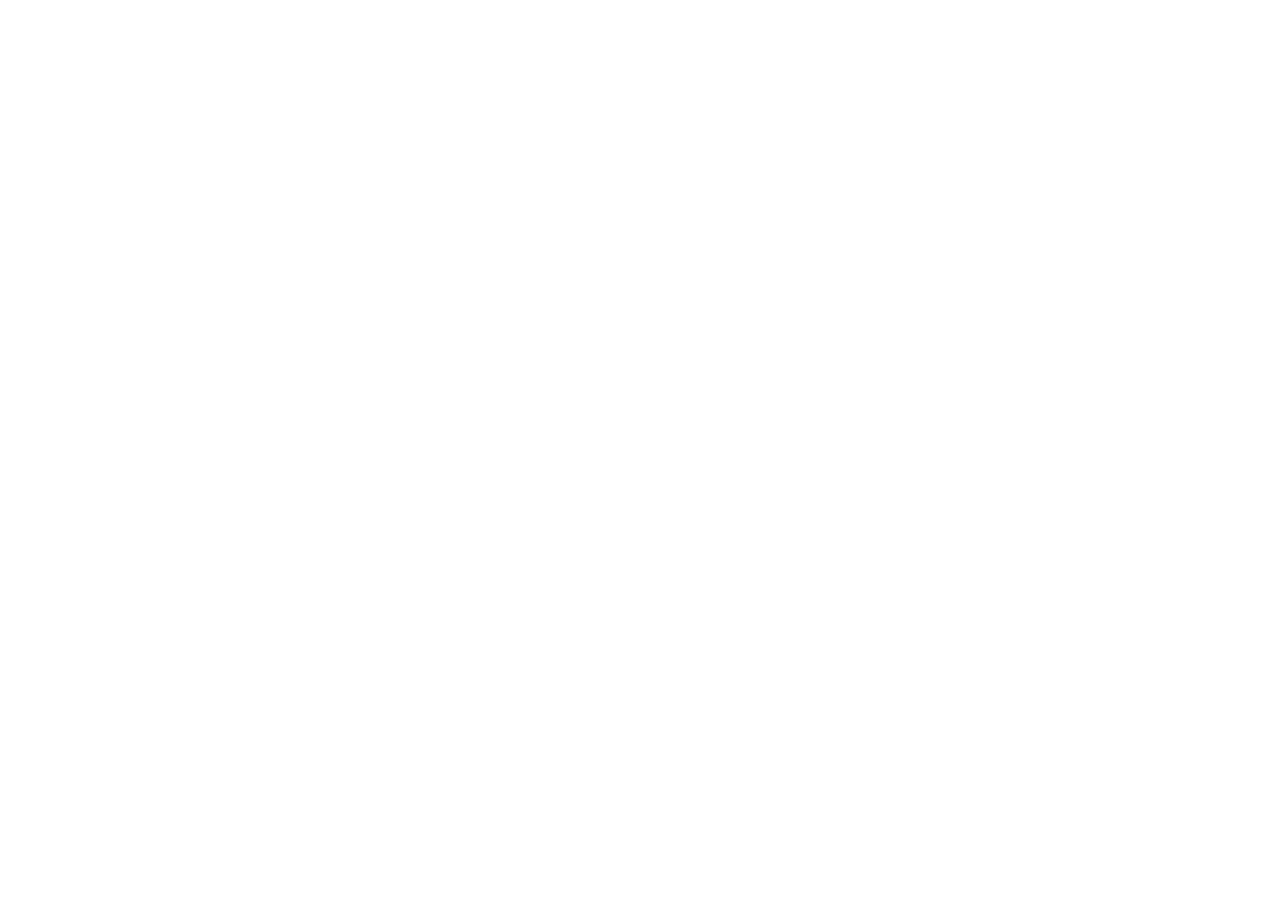
==== index.html @ 80c2d686 "First steps" ====
<!DOCTYPE html>
<html lang="en">
<head>
  <meta charset="UTF-8">
  <meta name="viewport" content="width=device-width, initial-scale=1.0">
  <title>Coffe Blog</title>
  <link rel="stylesheet" href="css/normalize.css">
  <link href="https://fonts.googleapis.com/css2?family=Open+Sans:ital@1&family=PT+Sans:ital,wght@0,700;1,400&display=swap" rel="stylesheet">
  <link rel="stylesheet" href="css/styles.css">
</head>
<body>
  
</body>
</html>
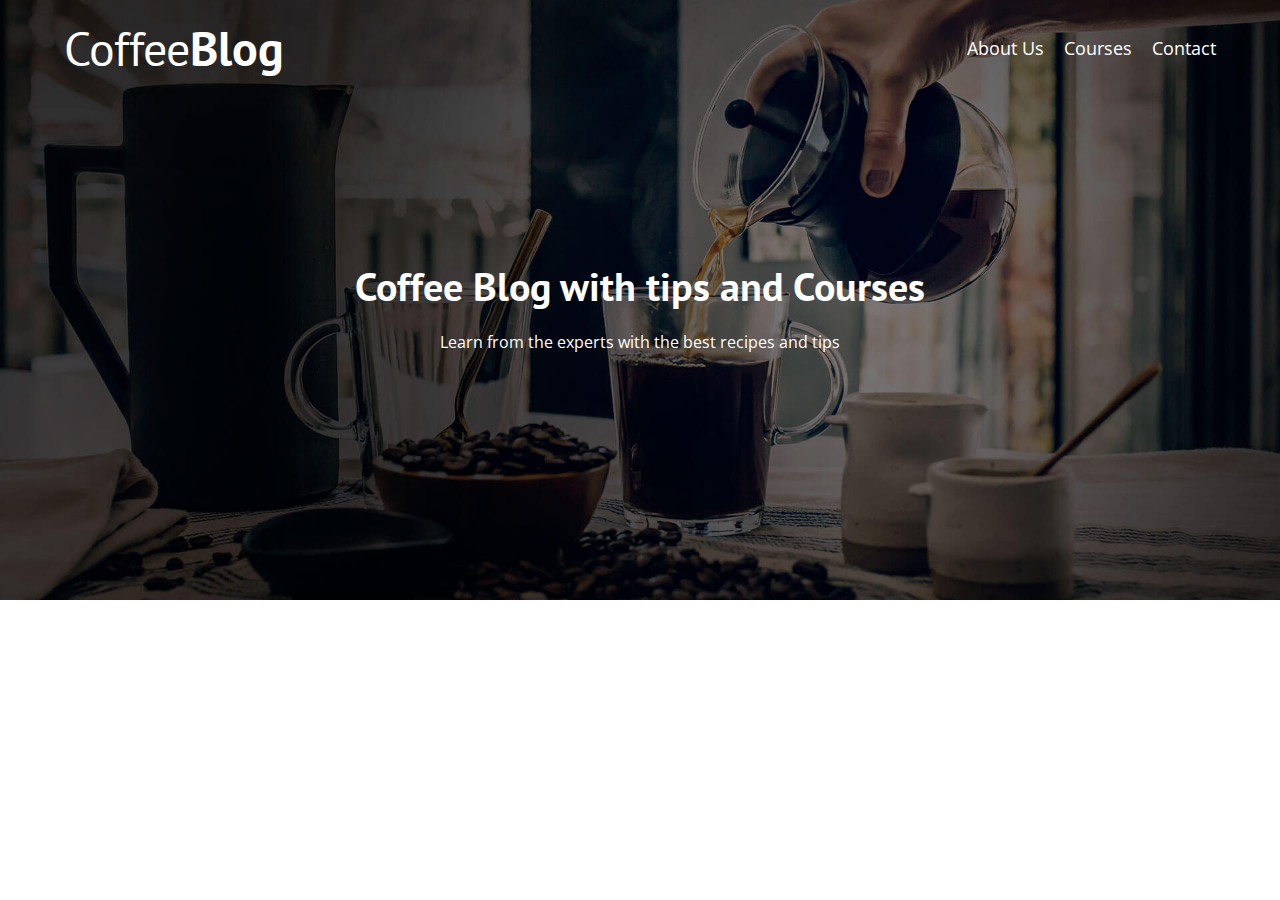
==== commit 760c04f3: "Nav" ====
--- a/index.html
+++ b/index.html
@@ -3,12 +3,43 @@
 <head>
   <meta charset="UTF-8">
   <meta name="viewport" content="width=device-width, initial-scale=1.0">
-  <title>Coffe Blog</title>
+  <title>Coffee Blog</title>
   <link rel="stylesheet" href="css/normalize.css">
   <link href="https://fonts.googleapis.com/css2?family=Open+Sans:ital@1&family=PT+Sans:ital,wght@0,700;1,400&display=swap" rel="stylesheet">
   <link rel="stylesheet" href="css/styles.css">
 </head>
 <body>
   
+<header class="header">
+
+  <div class="container">
+    <div class="bar">
+      <a class="logo" href="index.html">
+      <h1 class="logo__name no-margin center-text">Coffee<span class="logo__bold">Blog</span></h1>
+</a>
+
+<nav class="navegation">
+  <a href="about.html" class="navegation__link">About Us</a>
+  <a href="courses.html" class="navegation__link">Courses</a>
+  <a href="contact.html" class="navegation__link">Contact</a>
+ </nav>
+ </div>
+</div>
+
+<div class="header__text">
+<h2 class="no-margin">Coffee Blog with tips and Courses</h2>
+<p class="no-margin">Learn from the experts with the best recipes and tips</p>
+</div>
+
+</header>
+
+
+
+
+  
+
+  </div>
+</div>
+
 </body>
 </html>--- a/css/styles.css
+++ b/css/styles.css
@@ -0,0 +1,107 @@
+:root {
+  --fontHeading : "PT Sans", sans-serif;
+  --fontParrafos :"Open Sans", sans-serif;
+
+  --first: #784d3c;
+  --white : #ffffff;
+  --black : #000;
+
+}
+html {
+  box-sizing: border-box;
+  font-size: 62.5%;     /* 1 rem = 10 px */
+}
+*, *::before, *::after {
+  box-sizing: inherit;
+}
+body {
+  font-family: var(--fontParrafos);
+  font-size: 1.6rem;
+  line-height: 2;
+}
+
+/* Globales */
+.container {
+  max-width: 120rem;
+  width: 90%;
+  margin: 0 auto;
+}
+a {
+  text-decoration: none;
+}
+h1,h2,h3,h4 {
+  font-family: var(--fontHeading);
+}
+h1 {
+  font-size: 4.8rem;
+}
+h2 {
+  font-size: 4rem;
+}
+h3 {
+  font-size: 3.2rem;
+}
+h4 {
+  font-size: 2.8rem;
+}
+img {
+  max-width: 100%;
+}
+/* Utilidades */
+.no-margin {
+  margin: 0;
+}
+.no-padding {
+  padding: 0;
+}
+.center-text {
+  text-align: center;
+}
+/* Header */
+.header {
+  background-image: url(../img/banner.jpg);
+  height: 60rem;
+  background-size: cover;
+  background-repeat: no-repeat;
+  background-position: center center;
+}
+.header__text {
+text-align: center;
+color: var(--white);
+margin-top: 5rem;
+}
+@media (min-width: 768px) {
+    .header__text {
+      margin-top: 15rem;
+    }
+ }
+@media (min-width: 768px) {
+  .bar {
+  display: flex;
+  justify-content: space-between;
+  align-items: center;
+  }
+}
+.logo {
+color: var(--white);
+}
+.logo__name {
+font-weight: normal;
+}
+.logo__bold {
+font-weight: 700;
+}
+@media (min-width: 768px) {
+  .navegation {
+    display: flex;
+    gap: 2rem;
+  }
+}
+.navegation__link {
+  display: block;
+  text-align: center;
+  font-size: 1.8rem;
+  color: var(--white);
+}
+
+
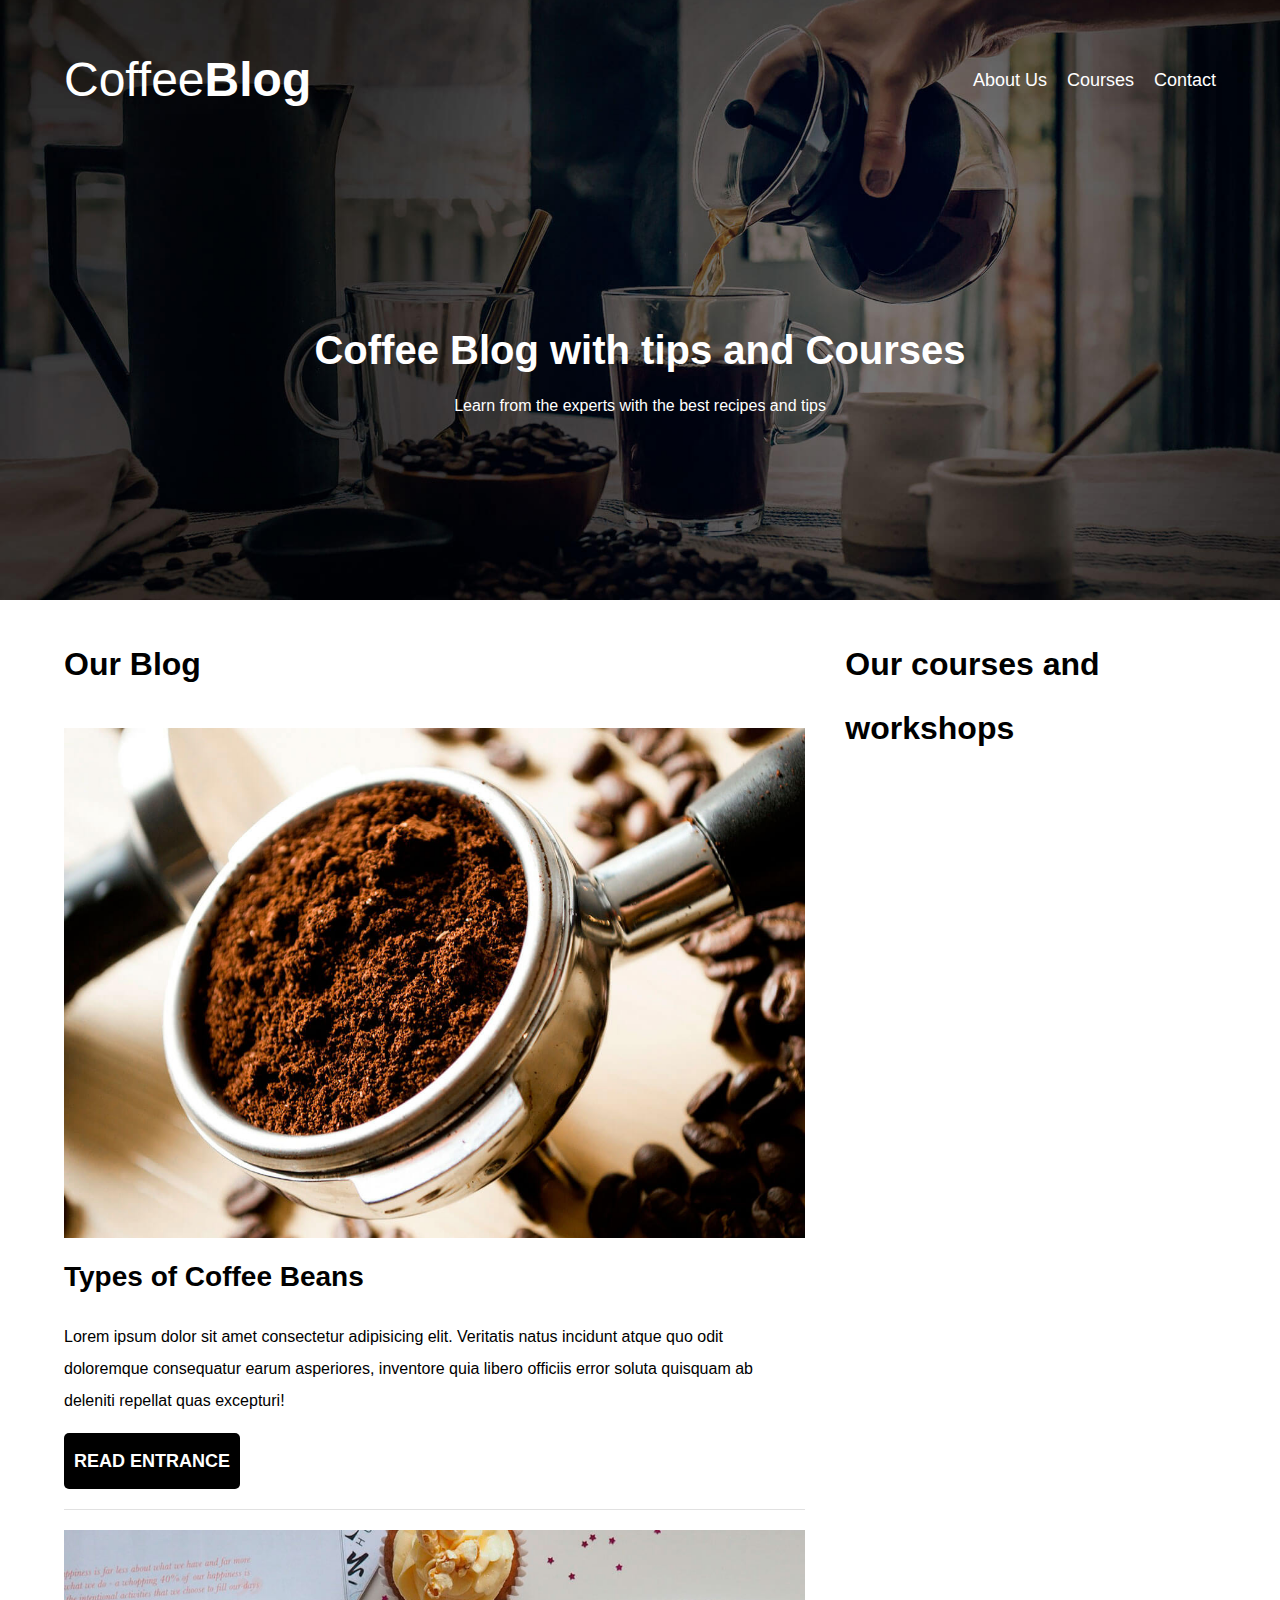
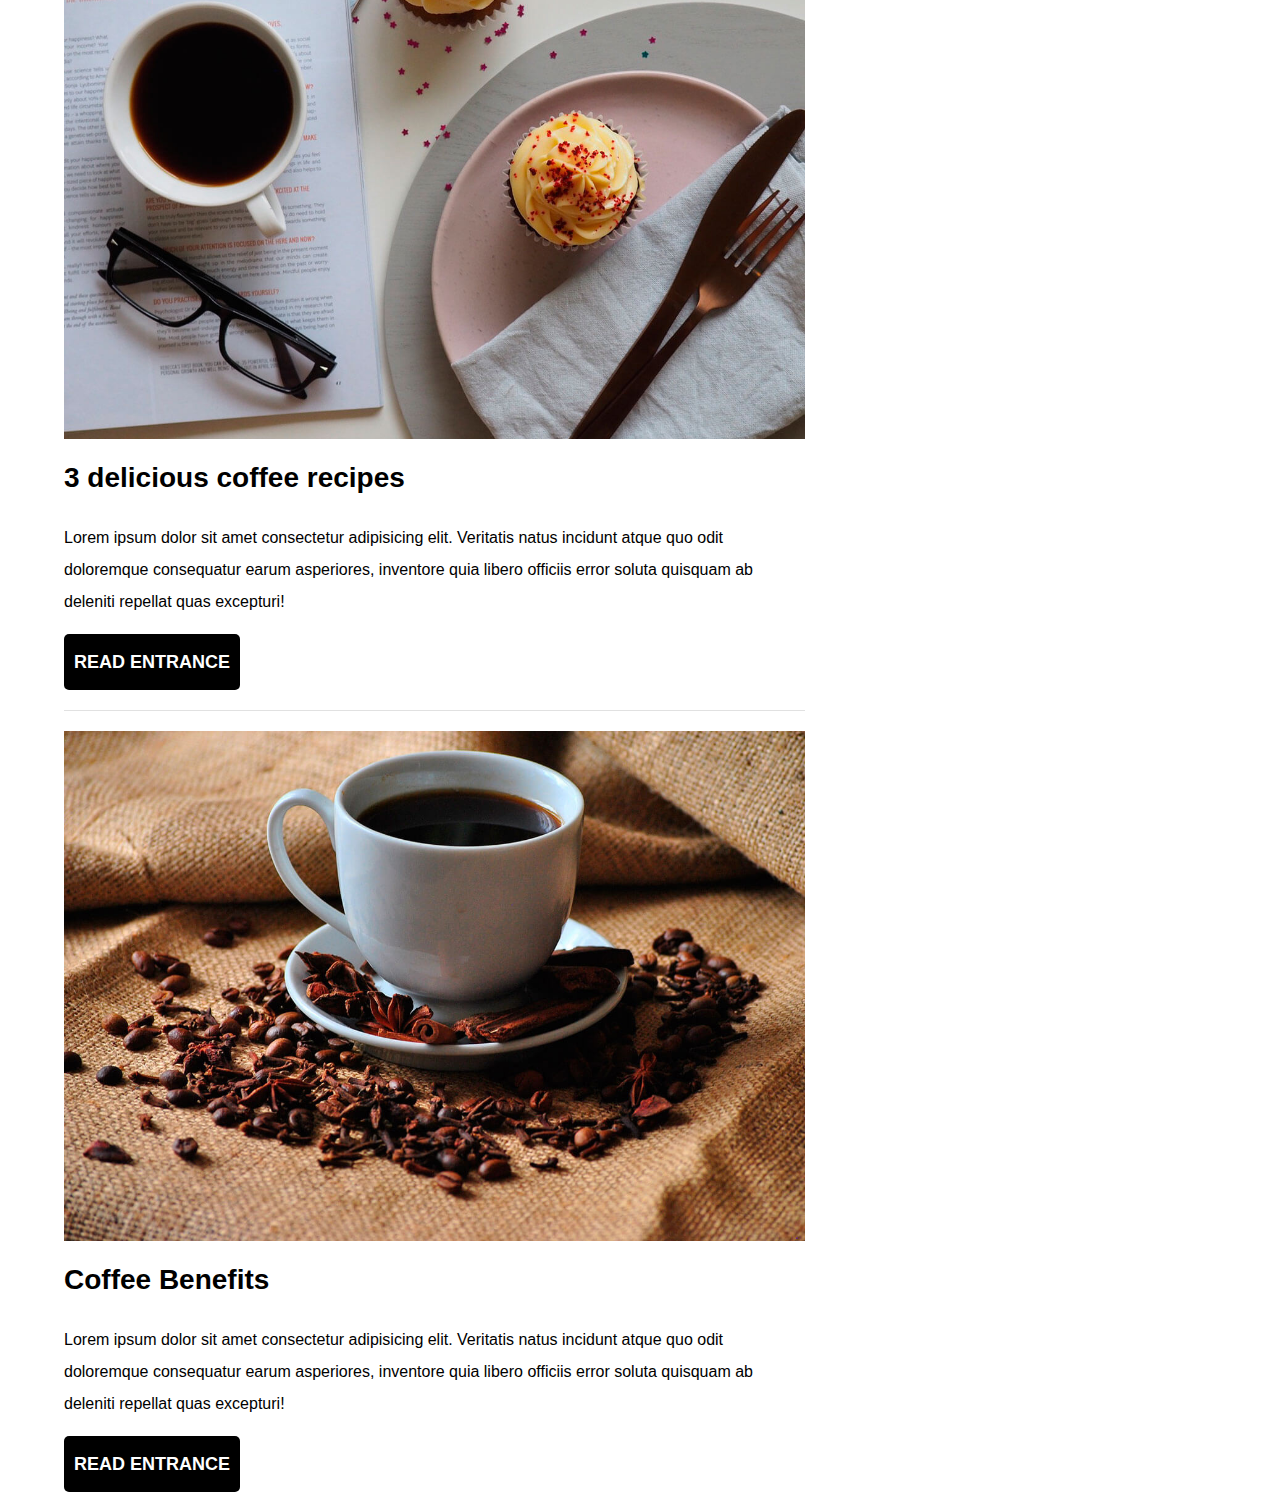
==== commit b784494d: "font fix and articles" ====
--- a/index.html
+++ b/index.html
@@ -15,7 +15,7 @@
   <div class="container">
     <div class="bar">
       <a class="logo" href="index.html">
-      <h1 class="logo__name no-margin center-text">Coffee<span class="logo__bold">Blog</span></h1>
+      <h1 class="logo__name">Coffee<span class="logo__bold">Blog</span></h1>
 </a>
 
 <nav class="navegation">
@@ -33,7 +33,46 @@
 
 </header>
 
+<div class="container main-content">
+  <main class="blog">
+<h3>Our Blog</h3>
+<article class="entrance">
+<div class="entrance__image">
+  <img src="img/blog1.jpg" alt="blog image">
+</div>
+<div class="entrance__content">
+  <h4 class="no-margin">Types of Coffee Beans</h4>
+  <p>Lorem ipsum dolor sit amet consectetur adipisicing elit. Veritatis natus incidunt atque quo odit doloremque consequatur earum asperiores, inventore quia libero officiis error soluta quisquam ab deleniti repellat quas excepturi!</p>
+  <a href="entrada.html" class="button button--primary">Read Entrance</a>
+</div>
+</article>
 
+<article class="entrance">
+  <div class="entrance__image">
+    <img src="img/blog2.jpg" alt="blog image">
+  </div>
+  <div class="entrance__content">
+    <h4 class="no-margin">3 delicious coffee recipes</h4>
+    <p>Lorem ipsum dolor sit amet consectetur adipisicing elit. Veritatis natus incidunt atque quo odit doloremque consequatur earum asperiores, inventore quia libero officiis error soluta quisquam ab deleniti repellat quas excepturi!</p>
+    <a href="entrada.html" class="button button--primary">Read Entrance</a>
+  </div>
+  </article>
+
+  <article class="entrance">
+    <div class="entrance__image">
+      <img src="img/blog3.jpg" alt="blog image">
+    </div>
+    <div class="entrance__content">
+      <h4 class="no-margin">Coffee Benefits</h4>
+      <p>Lorem ipsum dolor sit amet consectetur adipisicing elit. Veritatis natus incidunt atque quo odit doloremque consequatur earum asperiores, inventore quia libero officiis error soluta quisquam ab deleniti repellat quas excepturi!</p>
+      <a href="entrada.html" class="button button--primary">Read Entrance</a>
+    </div>
+    </article>
+  </main>
+  <aside class="sidebar">
+    <h3>Our courses and workshops</h3>
+  </aside>
+</div>
 
 
   
--- a/css/styles.css
+++ b/css/styles.css
@@ -1,8 +1,9 @@
 :root {
-  --fontHeading : "PT Sans", sans-serif;
-  --fontParrafos :"Open Sans", sans-serif;
+  --fontHeading : "PT+Sans", sans-serif;
+  --fontParrafos :"Open+Sans", sans-serif;
 
-  --first: #784d3c;
+  --primary: #784d3c;
+  --gray: #e1e1e1;
   --white : #ffffff;
   --black : #000;
 
@@ -86,7 +87,7 @@
 color: var(--white);
 }
 .logo__name {
-font-weight: normal;
+font-weight: 400;
 }
 .logo__bold {
 font-weight: 700;
@@ -103,5 +104,38 @@
   font-size: 1.8rem;
   color: var(--white);
 }
-
-
+@media (min-width: 768px) {
+    .main-content {
+      display: grid;
+      grid-template-columns: 2fr 1fr;
+      column-gap: 4rem;
+    }
+ }
+ .entrance {
+  border-bottom: 1px solid var(--gray);
+  margin-bottom: 2rem;
+ }
+.entrance:last-of-type {
+  border: none;
+  margin-bottom: 0;
+}
+.button {
+  display: block;
+  font-family: var(--fontHeading);
+  color: var(--white);
+  text-align: center;
+  padding: 1rem;
+  border-radius: 0.5rem 0.5rem;
+  font-size: 1.8rem;
+  text-transform: uppercase;
+  font-weight: 700;
+  margin-bottom: 2rem;
+}
+.button--primary {
+  background-color: var(--black);
+}
+@media (min-width: 768px) {
+    .button {
+      display: inline-block;
+    }
+ }
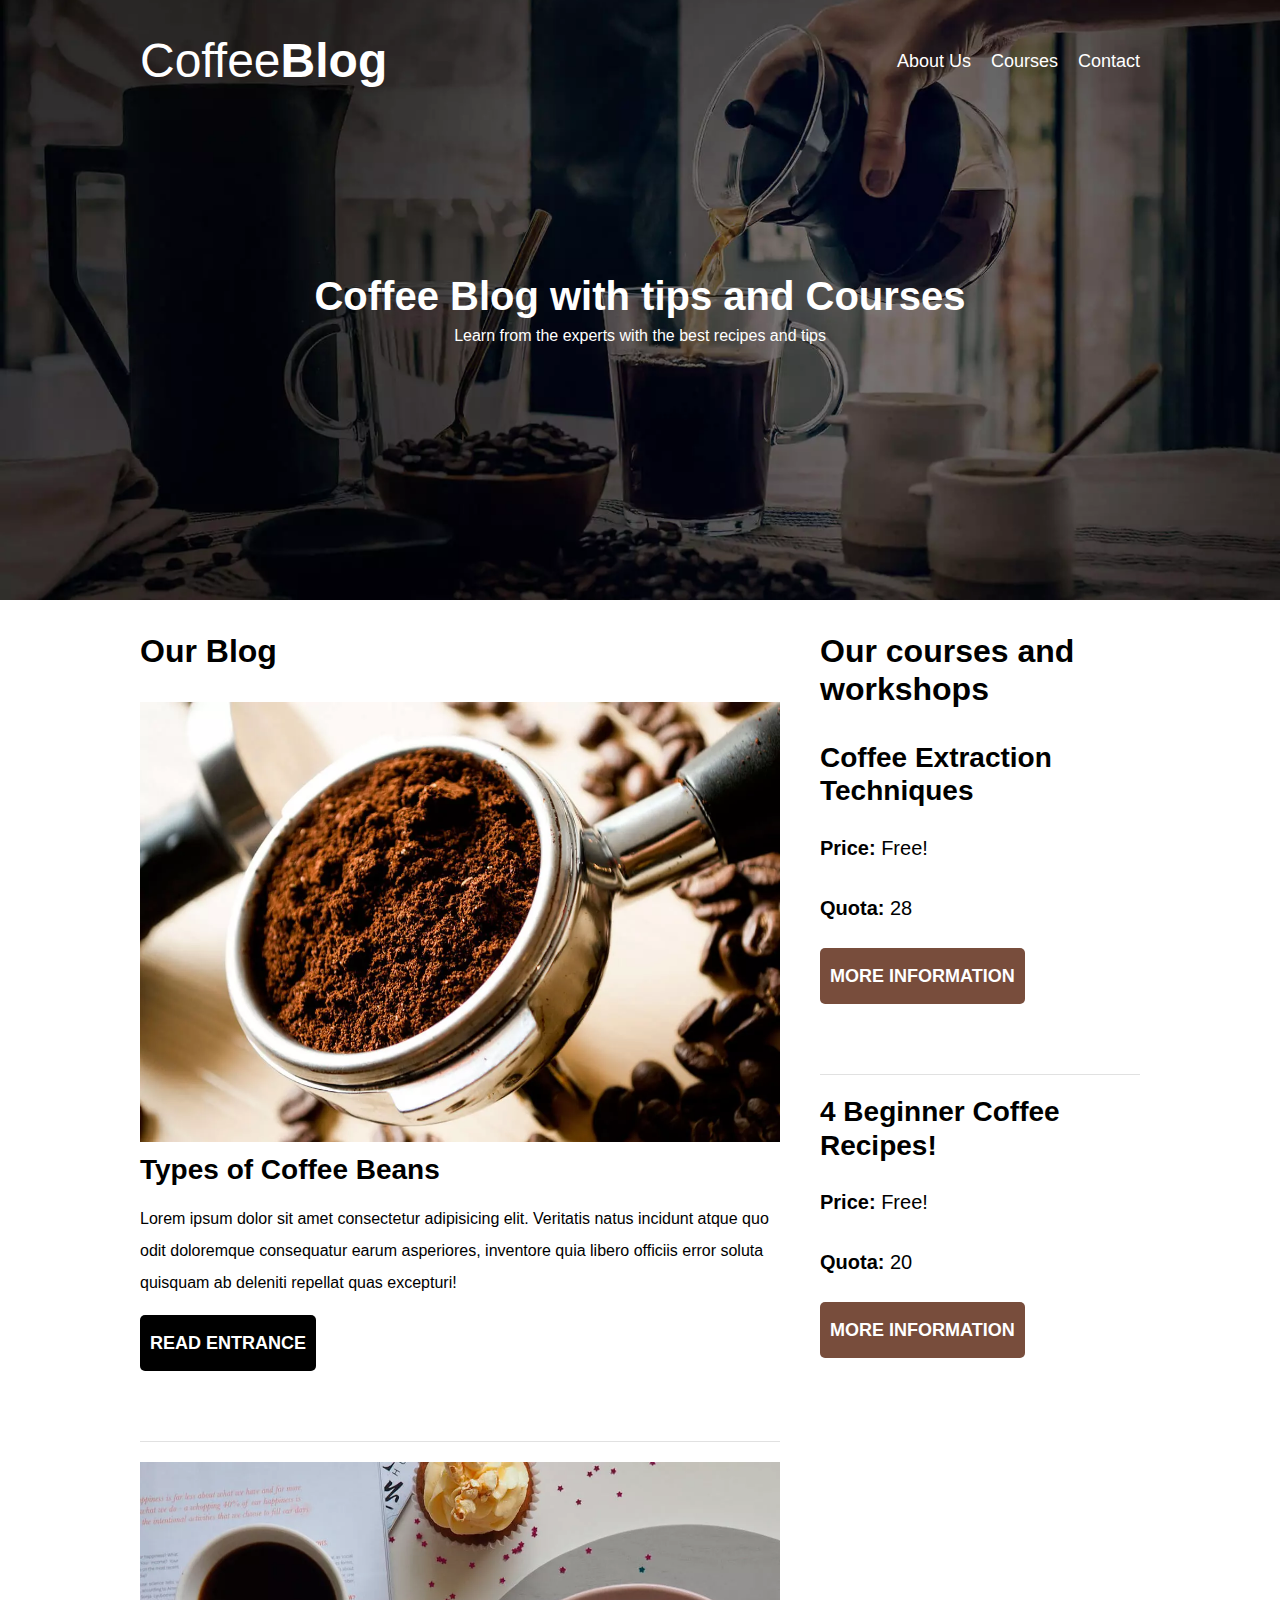
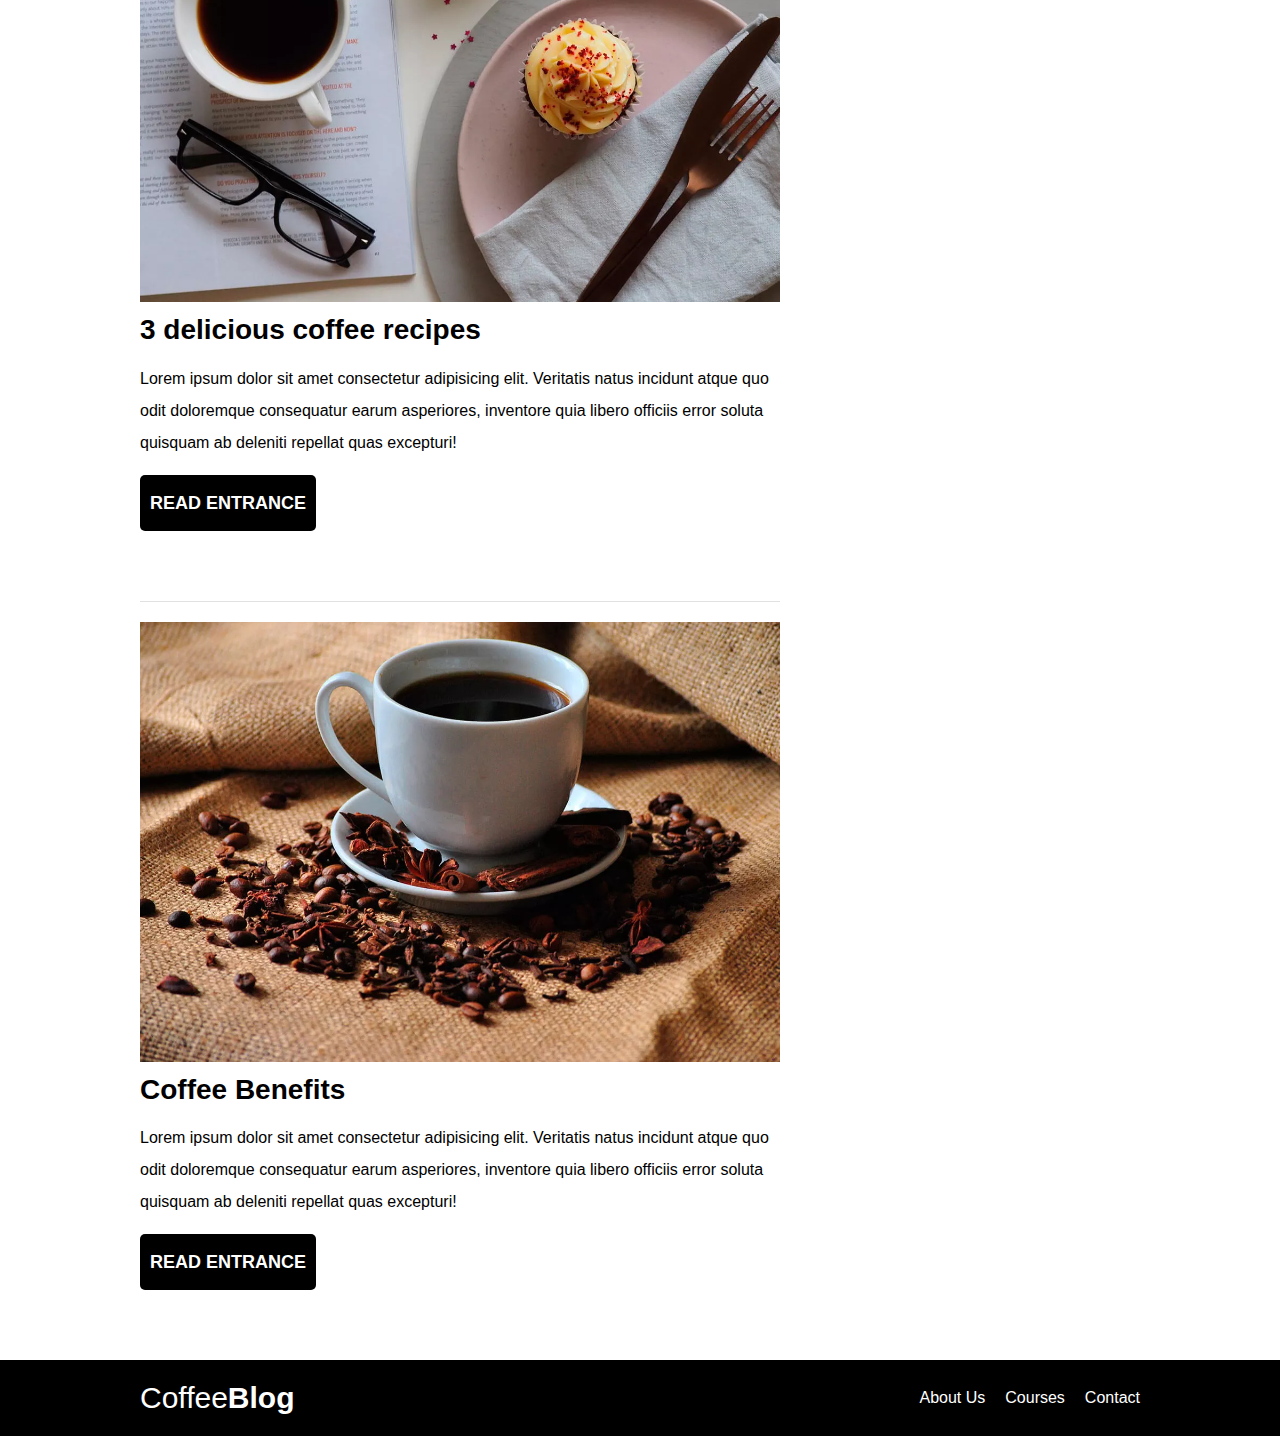
==== commit 14f41ce8: "javascript (me costo esta cosa)" ====
--- a/index.html
+++ b/index.html
@@ -4,9 +4,21 @@
   <meta charset="UTF-8">
   <meta name="viewport" content="width=device-width, initial-scale=1.0">
   <title>Coffee Blog</title>
+  <!-- Prefetch -->
+<link rel="prefetch" href="about.html" as="document">
+  <!-- Preload -->
+  <link rel="preload" href="css/normalize.css" as="style">
   <link rel="stylesheet" href="css/normalize.css">
+
+  <link rel="preload" href="https://fonts.googleapis.com/css2?family=Open+Sans:ital@1&family=PT+Sans:ital,wght@0,700;1,400&display=swap" crossorigin="crossorigin" as="font">
+
   <link href="https://fonts.googleapis.com/css2?family=Open+Sans:ital@1&family=PT+Sans:ital,wght@0,700;1,400&display=swap" rel="stylesheet">
+
+
+  <link rel="preload" href="css/styles.css" as="style">
   <link rel="stylesheet" href="css/styles.css">
+<!-- Preload -->
+  
 </head>
 <body>
   
@@ -38,18 +50,26 @@
 <h3>Our Blog</h3>
 <article class="entrance">
 <div class="entrance__image">
-  <img src="img/blog1.jpg" alt="blog image">
+  <picture>
+    <source loading="lazy" srcset="img/blog1.webp" type="image/webp">
+    <img loading="lazy" src="img/blog1.jpg" alt="blog image">
+  </picture>
+  
 </div>
 <div class="entrance__content">
   <h4 class="no-margin">Types of Coffee Beans</h4>
   <p>Lorem ipsum dolor sit amet consectetur adipisicing elit. Veritatis natus incidunt atque quo odit doloremque consequatur earum asperiores, inventore quia libero officiis error soluta quisquam ab deleniti repellat quas excepturi!</p>
   <a href="entrada.html" class="button button--primary">Read Entrance</a>
 </div>
+
 </article>
 
 <article class="entrance">
   <div class="entrance__image">
-    <img src="img/blog2.jpg" alt="blog image">
+    <picture>
+      <source loading="lazy" srcset="img/blog2.webp" type="image/webp">
+      <img loading="lazy" src="img/blog2.jpg" alt="blog image">
+    </picture>
   </div>
   <div class="entrance__content">
     <h4 class="no-margin">3 delicious coffee recipes</h4>
@@ -60,7 +80,10 @@
 
   <article class="entrance">
     <div class="entrance__image">
-      <img src="img/blog3.jpg" alt="blog image">
+      <picture>
+        <source loading="lazy" srcset="img/blog3.webp" type="image/webp">
+        <img loading="lazy" src="img/blog3.jpg" alt="blog image">
+      </picture>
     </div>
     <div class="entrance__content">
       <h4 class="no-margin">Coffee Benefits</h4>
@@ -71,6 +94,31 @@
   </main>
   <aside class="sidebar">
     <h3>Our courses and workshops</h3>
+<ul class="courses no-padding">
+<li class="widget-course">
+  <h4 class="no-margin">Coffee Extraction Techniques</h4>
+  <p class="widget-course__label">Price:
+    <span class="widget-course__info">Free!</span>
+</p>
+  <p class="widget-course__label">Quota:
+    <span class="widget-course__info">28</span>
+  </p>
+  <a href="entrada.html" class="button button--secondary">More Information</a>
+</li>
+
+<li class="widget-curse">
+  <h4 class="no-margin">4 Beginner Coffee Recipes!</h4>
+  <p class="widget-course__label">Price:
+    <span class="widget-course__info">Free!</span>
+</p>
+  <p class="widget-course__label">Quota:
+    <span class="widget-course__info">20</span>
+  </p>
+  <a href="entrada.html" class="button button--secondary">More Information</a>
+</li>
+</ul>
+
+
   </aside>
 </div>
 
@@ -80,5 +128,26 @@
   </div>
 </div>
 
+
+<footer class="footer">
+  <div class="container">
+    <div class="bar">
+      <a class="logo" href="index.html">
+        <div class="footer-logo">
+      <h1 class="footer-logo logo_footer logo__name no-margin center-text">Coffee<span class="footer-logo logo__bold">Blog</span></h1>
+    </div>
+</a>
+
+<nav class="navegation">
+  <a href="about.html" class="navegation--link__text">About Us</a>
+  <a href="courses.html" class="navegation--link__text">Courses</a>
+  <a href="contact.html" class="navegation--link__text">Contact</a>
+ </nav>
+ </div>
+  </div>
+</footer>
+
+
+<script src="js/modernizr.js"></script>
 </body>
 </html>--- a/css/styles.css
+++ b/css/styles.css
@@ -23,7 +23,7 @@
 
 /* Globales */
 .container {
-  max-width: 120rem;
+  max-width: 100rem;
   width: 90%;
   margin: 0 auto;
 }
@@ -32,6 +32,7 @@
 }
 h1,h2,h3,h4 {
   font-family: var(--fontHeading);
+  line-height: 1.2;
 }
 h1 {
   font-size: 4.8rem;
@@ -59,8 +60,13 @@
   text-align: center;
 }
 /* Header */
+.webp .header {
+  background-image: url(../img/banner.webp);
+}
+.no-webp .header {
+  background-image: url(../img/banner.jpg);
+}
 .header {
-  background-image: url(../img/banner.jpg);
   height: 60rem;
   background-size: cover;
   background-repeat: no-repeat;
@@ -76,6 +82,7 @@
       margin-top: 15rem;
     }
  }
+
 @media (min-width: 768px) {
   .bar {
   display: flex;
@@ -92,6 +99,11 @@
 .logo__bold {
 font-weight: 700;
 }
+@media (min-width: 390px) {
+    .logo {
+      text-align: center;
+    }
+ }
 @media (min-width: 768px) {
   .navegation {
     display: flex;
@@ -130,12 +142,170 @@
   text-transform: uppercase;
   font-weight: 700;
   margin-bottom: 2rem;
-}
-.button--primary {
-  background-color: var(--black);
-}
+  border: none;
+}
+
 @media (min-width: 768px) {
     .button {
       display: inline-block;
     }
  }
+ .button:hover {
+  cursor: pointer;
+ }
+ .button--primary {
+  background-color: var(--black);
+}
+.button--secondary {
+  background-color: var(--primary);
+}
+.courses {
+  list-style: none;
+}
+.widget-course {
+border-bottom: 1px solid var(--gray);
+margin-bottom: 2rem;
+
+}
+.widget-course:last-of-type {
+  border: none;
+  margin-bottom: 0;
+}
+.widget-course__label {
+font-family: var(--fontHeading);
+font-weight: 700;
+}
+.widget-course__info {
+font-weight: 400;
+}
+
+.widget-course__label ,
+.widget-course__info {
+  font-size: 2rem;
+}
+.footer {
+  background-color: var(--black);
+  padding: 2rem;
+}
+.navegation--link__text {
+  color: var(--white);
+}
+.navegation--link__text:hover{
+  text-decoration: underline;
+}
+.footer-logo {
+  color: var(white);
+  font-size: 3rem;
+  
+}
+.button:last-of-type {
+  margin-bottom: 7rem;
+}
+@media (min-width: 390px) {
+  .navegation--link__text {
+    display: flex;
+    justify-content: center;
+    text-align: initial;
+
+  }
+
+
+/* About Us */
+@media (min-width: 768px) {
+  .about-us {
+    column-gap: 2rem;
+    margin-bottom: 10rem;
+  }
+  .about-us__image {
+border-radius: 1rem;
+float: left;
+width: 50%;
+margin-right: 1rem;
+height: min-content;
+  }
+ }
+}
+/* Courses */
+.course {
+  padding: 3rem 0;
+  border-bottom: 1px solid var(--gray);
+}
+@media (min-width: 768px) {
+    .course {
+      display: grid;
+      grid-template-columns: 1fr 2fr;
+      column-gap: 2rem;
+    }
+ }
+.course:last-of-type {
+  border: none;
+}
+  .course__label {
+  font-family: var(--fontHeading);
+  font-weight: 700;
+  }
+  .course__info {
+  font-weight: 400;
+  }
+  
+  .course__label ,
+  .course__info {
+    font-size: 2rem;
+  }
+
+.entrance-page__text {
+  margin-bottom: 10rem;
+}
+.ptext-bold {
+  font-weight: 1000;
+}
+.pbetter {
+  font-weight: 400;
+  font-size: large;
+}
+.contact-bg {
+  background-image: url(../img/contacto.jpg);
+  height: 40rem;
+  background-size: cover;
+  background-repeat: no-repeat;
+}
+.form {
+background-color: var(--white);
+margin: -5rem auto 0 auto;
+width: 95%;
+padding: 5rem;
+}
+.field {
+display: flex;
+margin-bottom: 2rem;
+}
+.field__label {
+  flex: 0 0 9rem;
+  text-align: center;
+  padding-right: 2rem;
+}
+.field__campo {
+  flex: 1;
+  border: 1px solid var(--gray);
+  padding-left: 1rem;
+  overflow: auto;
+}
+.field__campo--textarea {
+  flex: 1;
+height: 10rem;
+}
+@media (max-width: 390px) {
+    .field__campo {
+      padding: 1rem;
+      flex: 10 10 20rem;
+    }
+
+  }
+  @media (max-width: 768px) {
+      .button {
+      display: flex;
+      width: 95%;
+      justify-content: center;
+      }
+
+   }
--- a/css/styles.css
+++ b/css/styles.css
@@ -23,7 +23,7 @@
 
 /* Globales */
 .container {
-  max-width: 120rem;
+  max-width: 100rem;
   width: 90%;
   margin: 0 auto;
 }
@@ -32,6 +32,7 @@
 }
 h1,h2,h3,h4 {
   font-family: var(--fontHeading);
+  line-height: 1.2;
 }
 h1 {
   font-size: 4.8rem;
@@ -59,8 +60,13 @@
   text-align: center;
 }
 /* Header */
+.webp .header {
+  background-image: url(../img/banner.webp);
+}
+.no-webp .header {
+  background-image: url(../img/banner.jpg);
+}
 .header {
-  background-image: url(../img/banner.jpg);
   height: 60rem;
   background-size: cover;
   background-repeat: no-repeat;
@@ -76,6 +82,7 @@
       margin-top: 15rem;
     }
  }
+
 @media (min-width: 768px) {
   .bar {
   display: flex;
@@ -92,6 +99,11 @@
 .logo__bold {
 font-weight: 700;
 }
+@media (min-width: 390px) {
+    .logo {
+      text-align: center;
+    }
+ }
 @media (min-width: 768px) {
   .navegation {
     display: flex;
@@ -130,12 +142,170 @@
   text-transform: uppercase;
   font-weight: 700;
   margin-bottom: 2rem;
-}
-.button--primary {
-  background-color: var(--black);
-}
+  border: none;
+}
+
 @media (min-width: 768px) {
     .button {
       display: inline-block;
     }
  }
+ .button:hover {
+  cursor: pointer;
+ }
+ .button--primary {
+  background-color: var(--black);
+}
+.button--secondary {
+  background-color: var(--primary);
+}
+.courses {
+  list-style: none;
+}
+.widget-course {
+border-bottom: 1px solid var(--gray);
+margin-bottom: 2rem;
+
+}
+.widget-course:last-of-type {
+  border: none;
+  margin-bottom: 0;
+}
+.widget-course__label {
+font-family: var(--fontHeading);
+font-weight: 700;
+}
+.widget-course__info {
+font-weight: 400;
+}
+
+.widget-course__label ,
+.widget-course__info {
+  font-size: 2rem;
+}
+.footer {
+  background-color: var(--black);
+  padding: 2rem;
+}
+.navegation--link__text {
+  color: var(--white);
+}
+.navegation--link__text:hover{
+  text-decoration: underline;
+}
+.footer-logo {
+  color: var(white);
+  font-size: 3rem;
+  
+}
+.button:last-of-type {
+  margin-bottom: 7rem;
+}
+@media (min-width: 390px) {
+  .navegation--link__text {
+    display: flex;
+    justify-content: center;
+    text-align: initial;
+
+  }
+
+
+/* About Us */
+@media (min-width: 768px) {
+  .about-us {
+    column-gap: 2rem;
+    margin-bottom: 10rem;
+  }
+  .about-us__image {
+border-radius: 1rem;
+float: left;
+width: 50%;
+margin-right: 1rem;
+height: min-content;
+  }
+ }
+}
+/* Courses */
+.course {
+  padding: 3rem 0;
+  border-bottom: 1px solid var(--gray);
+}
+@media (min-width: 768px) {
+    .course {
+      display: grid;
+      grid-template-columns: 1fr 2fr;
+      column-gap: 2rem;
+    }
+ }
+.course:last-of-type {
+  border: none;
+}
+  .course__label {
+  font-family: var(--fontHeading);
+  font-weight: 700;
+  }
+  .course__info {
+  font-weight: 400;
+  }
+  
+  .course__label ,
+  .course__info {
+    font-size: 2rem;
+  }
+
+.entrance-page__text {
+  margin-bottom: 10rem;
+}
+.ptext-bold {
+  font-weight: 1000;
+}
+.pbetter {
+  font-weight: 400;
+  font-size: large;
+}
+.contact-bg {
+  background-image: url(../img/contacto.jpg);
+  height: 40rem;
+  background-size: cover;
+  background-repeat: no-repeat;
+}
+.form {
+background-color: var(--white);
+margin: -5rem auto 0 auto;
+width: 95%;
+padding: 5rem;
+}
+.field {
+display: flex;
+margin-bottom: 2rem;
+}
+.field__label {
+  flex: 0 0 9rem;
+  text-align: center;
+  padding-right: 2rem;
+}
+.field__campo {
+  flex: 1;
+  border: 1px solid var(--gray);
+  padding-left: 1rem;
+  overflow: auto;
+}
+.field__campo--textarea {
+  flex: 1;
+height: 10rem;
+}
+@media (max-width: 390px) {
+    .field__campo {
+      padding: 1rem;
+      flex: 10 10 20rem;
+    }
+
+  }
+  @media (max-width: 768px) {
+      .button {
+      display: flex;
+      width: 95%;
+      justify-content: center;
+      }
+
+   }
